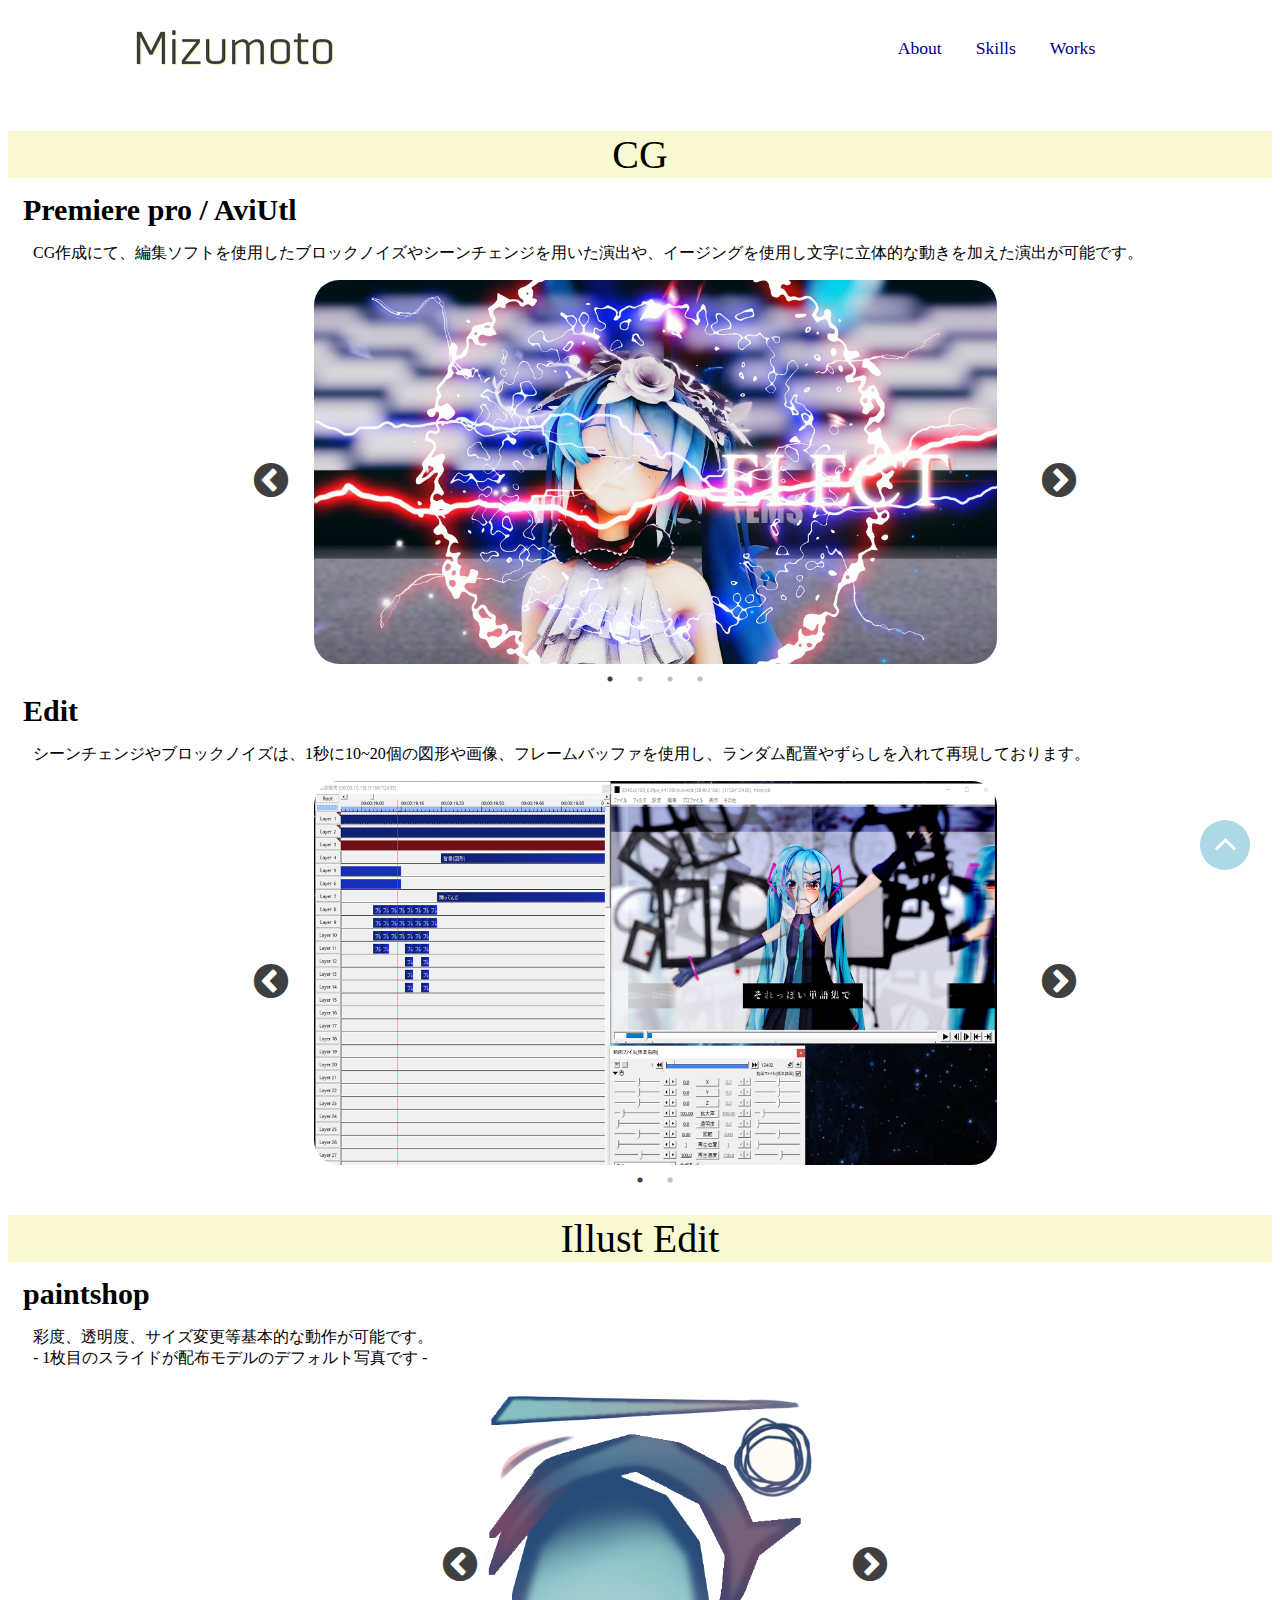
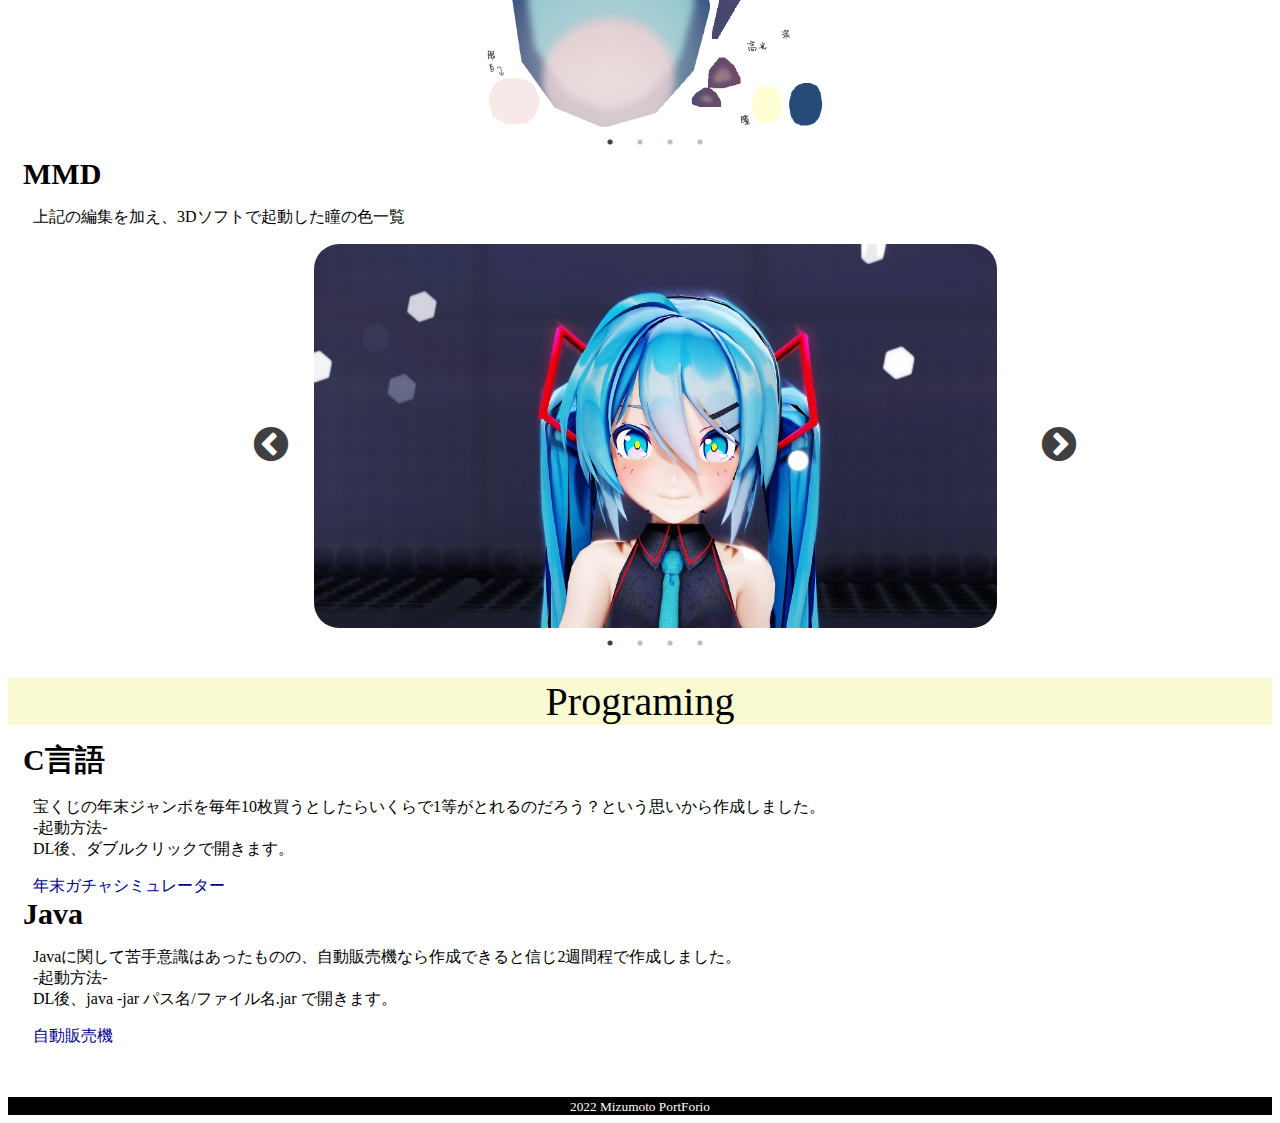
==== portforio-skills.html @ bf4be5e6 "add new file" ====
<!DOCTYPE html>
<html lang="ja">

<head>

	<meta http-equiv="Content-Type" content="text/html; charset =utf-8">
	<meta name="viewport" content="width=device-width,initial-scale=1">
	<meta name="format-detection" content="telephone=no,address=no,email=no" />
	<meta name="Keywords" content="MzY,Mizumoto,Portforio" />

	<link rel="stylesheet" style type="text/css" href="css/slick.css">
	<link rel="stylesheet" style type="text/css" href="css/slick-theme.css">
	<link rel="stylesheet" style type="text/css" href="css/portforio-skills.css?2022416">
	<link rel="stylesheet" style type="text/css" href="css/portforiosmaf.css">

	<script src="https://ajax.googleapis.com/ajax/libs/jquery/2.1.4/jquery.min.js"></script>

	<title>Mizumoto PortForio</title>

</head>

<body>
	<!-- header -->
	<header id="header">
		<div class="headcontainer">
			<div class="siteIcon">
				<h1><a href="portforio.html"><img src="img\mizulogo.png" alt="ロゴ画像"></a></h1>
			</div>
			<div class="nav">
				<nav>
					<ul>
						<li><a href="portforio-about.html">About</a></li>
						<li><a href="portforio-skills.html">Skills</a></li>
						<li><a href="portforio-works.html">Works</a></li>
					</ul>
				</nav>
			</div>
		</div>
	</header>

	<main>
		<!-- skills edit -->
		<section>
			<h2>CG</h2>
			<div class="container">
				<div class="editcontainer">
					<h3>Premiere pro / AviUtl</h3>
					<div class="edittext">
						<p>CG作成にて、編集ソフトを使用したブロックノイズやシーンチェンジを用いた演出や、イージングを使用し文字に立体的な動きを加えた演出が可能です。<br></p>
					</div>
						<div class="slider-box">
								<div><img src="img/skills/elect/elect1.jpg" alt="イラスト1"></div>
								<div><img src="img/skills/elect/elect2.jpg" alt="イラスト2"></div>
								<div><img src="img/skills/elect/elect3.jpg" alt="イラスト3"></div>
								<div><img src="img/skills/selfishp/selfish.jpg" alt="イラスト4"></div>
						</div>

					<h3>Edit</h3>
					<div class="edittext">
						<p>シーンチェンジやブロックノイズは、1秒に10~20個の図形や画像、フレームバッファを使用し、ランダム配置やずらしを入れて再現しております。</p>
					</div>
						<div class="slider-box">
							<div><img src="img/skills/edit/edit1.png" alt="イラスト5"></div>
							<div><img src="img/skills/edit/edit2.png" alt="イラスト6"></div>
						</div>
				</div>
			</div>
		</section>
		<!-- skills paintshop -->
		<section>
			<h2>Illust Edit</h2>
			<div class="container">
				<div class="illustcontainer">
					<h3>paintshop</h3>
					<div class="edittext">
						<p>彩度、透明度、サイズ変更等基本的な動作が可能です。<br>- 1枚目のスライドが配布モデルのデフォルト写真です -</p>
					</div>
					<div class="slider-box2">
						<div><img src="img/skills/paint/origineye.png" alt="イラスト7"></div>
						<div><img src="img/skills/paint/skyblueeye.png" alt="イラスト8"></div>
						<div><img src="img/skills/paint/emeraldeye.png" alt="イラスト9"></div>
						<div><img src="img/skills/paint/redeye.png" alt="イラスト10"></div>
					</div>
					<h3>MMD</h3>
					<div class="edittext">
						<p>上記の編集を加え、3Dソフトで起動した瞳の色一覧<br></p>
					</div>
					<div class="slider-box">
						<div><img src="img/skills/paint/default.jpg" alt="イラスト11"></div>
						<div><img src="img/skills/paint/sky-blue.jpg" alt="イラスト12"></div>
						<div><img src="img/skills/paint/emerald.jpg" alt="イラスト13"></div>
						<div><img src="img/skills/paint/red.jpg" alt="イラスト14"></div>
					</div>
				</div>
			</div>
		</section>
		<!-- programing -->
		<section>
			<h2>Programing</h2>
			<div class="container">
				<div class="itcontainer">
					<h3>C言語</h3>
					<div class="edittext">
						<p>宝くじの年末ジャンボを毎年10枚買うとしたらいくらで1等がとれるのだろう？という思いから作成しました。<br>-起動方法-<br>DL後、ダブルクリックで開きます。</p>
						<a href="c/gatya.exe" alt="年末ガチャシミュレーター">年末ガチャシミュレーター</a>
					</div>
					<h3>Java</h3>
					<div class="edittext">
						<p>Javaに関して苦手意識はあったものの、自動販売機なら作成できると信じ2週間程で作成しました。<br>-起動方法-<br>DL後、java -jar パス名/ファイル名.jar で開きます。</p>
						<a href="java/VendingMachine.jar" alt="自動販売機">自動販売機</a>
					</div>
				</div>
			</div>
		</section>
		<!-- top-button -->
		<div id="pagetop"></div>
	</main>
	<footer>
		<small>
			2022 Mizumoto PortForio
		</small>
	</footer>
	<script>
	$(function () {
		$('.slider-box').slick({
			dots: true
		});
		$('.slider-box2').slick({
			dots: true
		});
	});
		</script>

	<script src="https://code.jquery.com/jquery-3.6.0.min.js"
		integrity="sha256-/xUj+3OJU5yExlq6GSYGSHk7tPXikynS7ogEvDej/m4=" crossorigin="anonymous"></script>
	<script src="javascript/slick.min.js"></script>
	<script src="javascript/smoothscroll.js"></script>
	<script src="javascript/portforio.js" defer></script>
</body>

</html>
---- css/portforio-skills.css ----
@charset "UTF-8";

html {
  font-size: 100%;
  overflow: auto;
}

body {
  background: white;
  /* background: skyblue; */
  overflow: hidden;
  text-align: center;
}

h2 {
  width: 100%;
  font-size: 40px;
  font-weight: normal;
  background: lightgoldenrodyellow;
  margin-bottom: 15px;
  text-align: center;
}

a:link {
  color: darkblue;
  display: inline-block;
  text-decoration: none;
}

a:visited {
  color: purple;
}

a:hover {
  color: darkorange;
}

ul,
ol,
li {
  list-style: none;
}

footer {
  background: black;
  color: white;
}

.container {
  width: 100%;
  max-width: 1336px;
  padding: 0 15px;
  margin: auto;
  text-align: left;
  /* background-color:blueviolet; */
}

/*--ヘッダー--*/
#header {
  height: 90px;
  justify-content: space-between;
}

.headcontainer {
  width: 80%;
  max-width: 1336px;
  /* 最近の画面の大きさに合わせると1366や1024が望ましい */
  padding: 0 15px;
  margin: 0 auto;
}

.siteIcon h1 {
  float: left;
  margin-top: 20px;
  margin-left: 0px;
}

.nav ul {
  margin: 0 auto 0 auto;
  padding: 0 3%;
  float: right;
  max-width: 960px;
}

.nav li {
  display: inline-block;
  position: relative;
  list-style: none;
  margin-right: 10px;
  margin-top: 20px;
  padding: 10px;
  font-size: 1.1rem;
}

/*--CG欄--*/

.editcontainer {
  width: 100%;
  margin: 0 auto 50px auto;
}
.editcontainer h3 {
  font-size: 30px;
  margin: auto;
}

.edittext {
  margin-left: 10px;
  width: 100%;
}

/* ペイントショップ欄 */
.illustcontainer {
  width: 100%;
  margin: 0 auto 50px auto;
}

.illustcontainer h3 {
  font-size: 30px;
  margin: auto;
}

/* プログラミング欄 */
.itcontainer {
  width: 100%;
  margin: 0 auto 50px auto;
}

.itcontainer h3 {
  font-size: 30px;
  margin: auto;
}

/* スライダー slick /////////////////////////////*/
.slider-box {
  margin: auto;
  width: 60%;
}
.slider-box img {
  width: 90%;
  height: 100%;
  margin: auto;
  border-radius: 25px;
}
.slider-box2 {
  margin: auto;
  width: 30%;
}
.slider-box2 img {
  width: 90%;
  height: 100%;
  margin: auto;
  border-radius: 25px;
}

.slick-prev::before,
.slick-next::before {
  color: block !important;
  margin: auto;
  font-family: "slick";
  font-size: 40px;
  line-height: 1;
  opacity: 0.75;
  color: black;
  -webkit-font-smoothing: antialiased;
  z-index: 2px;
}

/*--pagetop-botton--*/
#pagetop {
  position: fixed;
  right: 30px;
  bottom: 30px;
  width: 50px;
  height: 50px;
  border-radius: 50%;
  background-color: lightblue;
  display: flex;
  align-items: center;
  justify-content: center;
  transition: all 0.3s ease;

  border: none;
  cursor: pointer;
  outline: none;
  padding: 0;
  appearance: none;
}

#pagetop:hover {
  transform: scale(1.1);
}

#pagetop::before {
  content: "";
  width: 12px;
  height: 12px;
  margin-bottom: -6px;
  border-top: solid 3px #fff;
  border-right: solid 3px #fff;
  transform: rotate(-45deg);
}
---- css/portforiosmaf.css ----
@charset "UTF-8";
@media screen and (max-width: 768px) {
  h2 {
    max-width: 960px;
    /* margin: 0 auto; */
    margin-bottom:15px;
  }
.headcontainer {
  width:100%;
  margin:auto;
  padding:auto;
}
  /*--ヘッダー--*/
/* marginの値をレスポンシブ設定でautoに変更 */
  .siteIcon h1 {
    float: left;
    margin: 0 auto;

  }
/* marginの値をレスポンシブ設定でautoに変更 */
  .nav ul {
    padding: 0 16%;
    margin: 0 auto;
    float:left;

  }
  .nav li {
    margin-top:0px;
  }
  /*--ヘッダーend--*/

  /*--servicesー--*/
  div.services {
    text-align: center;
  }
  /*--skillsー--*/

  .inner3 {
    max-width: 800px;
    margin: auto auto 60px;
    width: 100%;
  }

  .skills > div {
    font-size: 14px;
    margin: 0 35px;
    flex: 1px 1px;
  }

  /*--about--*/
  .about p {
    text-align: left;
  }

  /* about.html */
  .container {
    width: 100%;
   /* max-width: 1332px; */
    padding: 0 3px;
    margin: 0 auto;
    /* margin: 0 auto; */
  }
/* .aboutcontainer {
  text-align: left;
  width:100%;
  margin: 0 auto;
} */

/* .aboutcontainer p {
  text-align: left;
  margin: 0 10px;
}
.aboutcontainer .table{
  text-align: left;
  margin: 0 0;
  width:100%;
} */

  .table {
   display: flex;
   margin-bottom: 20px;
   font-size: 15px;
  }

  .table dl {
   flex-wrap: left;
   width: 1330px;
  }

  .table dt {
   font-weight: bold;
   float: left;
   width: 50px;
   margin: 0 auto;
   text-align: left;
  }

  .table dd {
   display: flex;
   flex-wrap: left;
  }

  /* works.html */
  .works-work-item h3 {
   margin: auto;
  }

  .works-work-item p {
   margin: 0 0 65px 0;
  }
}
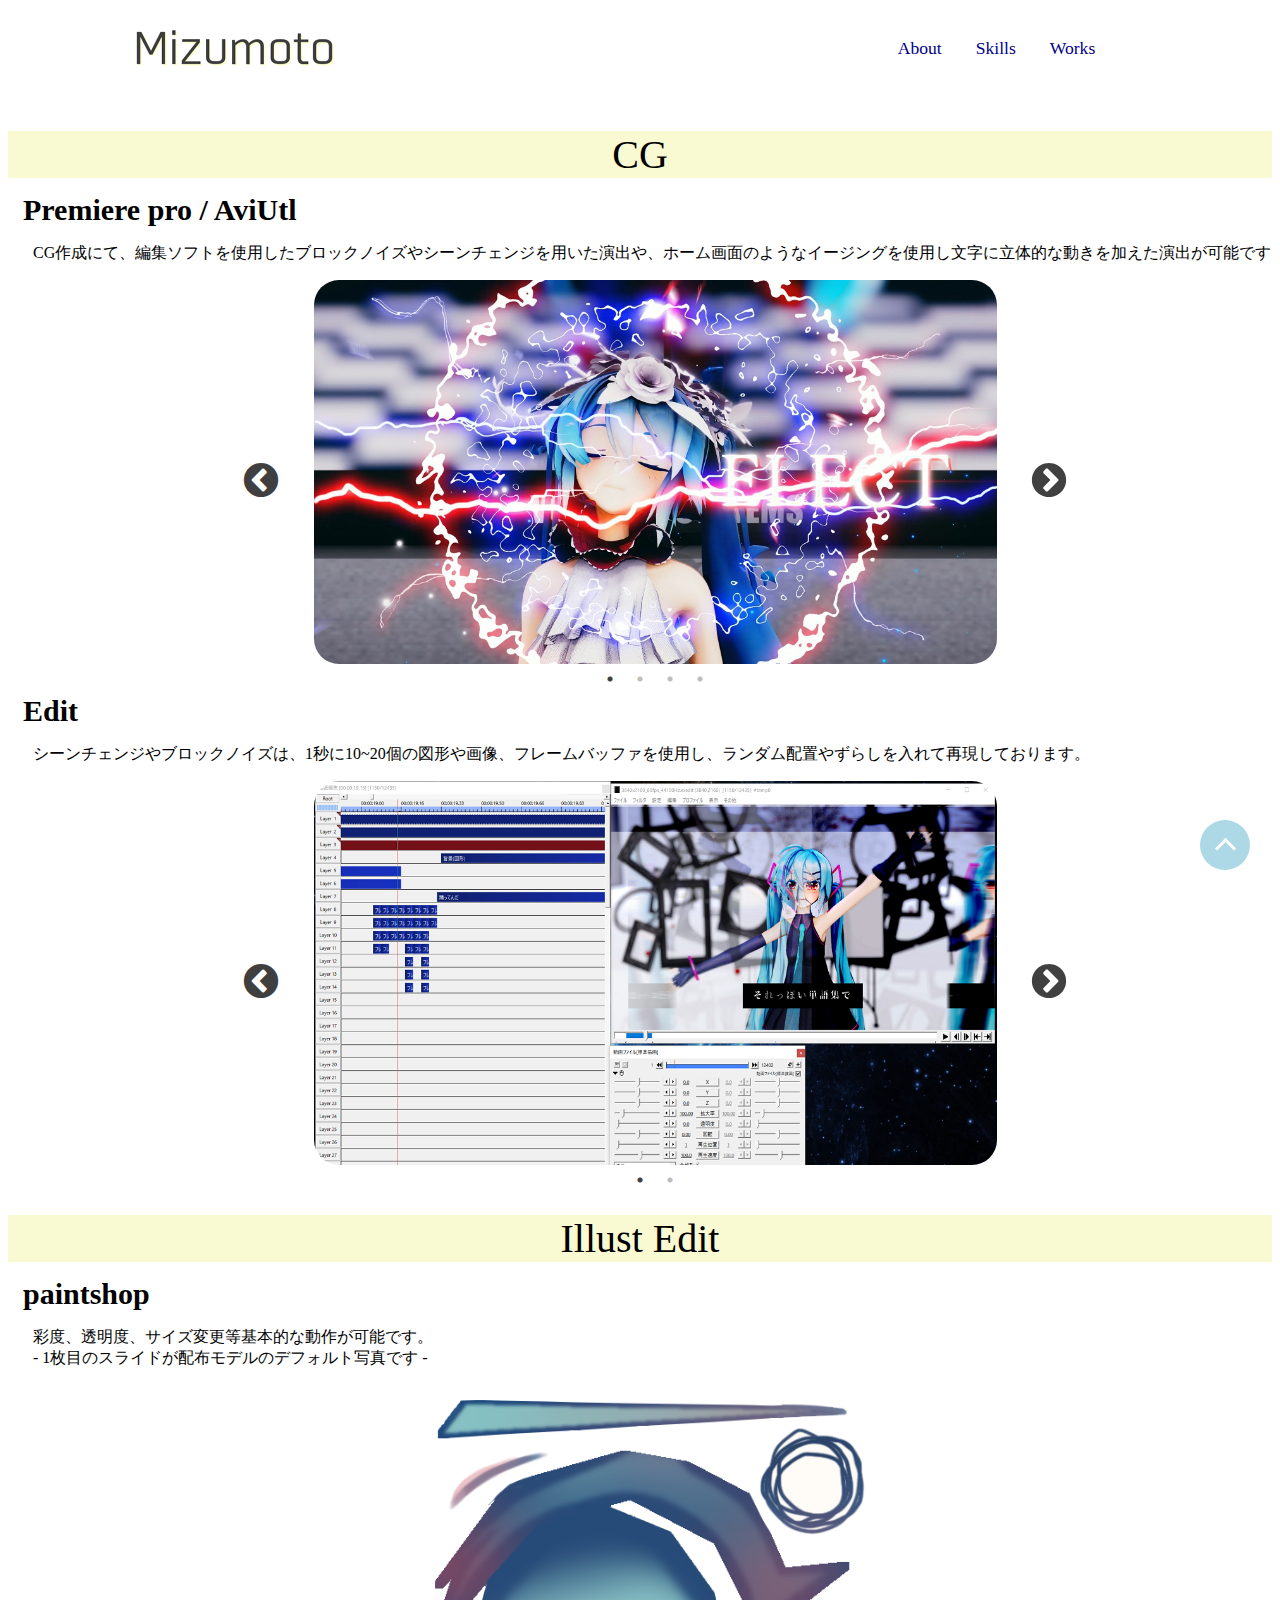
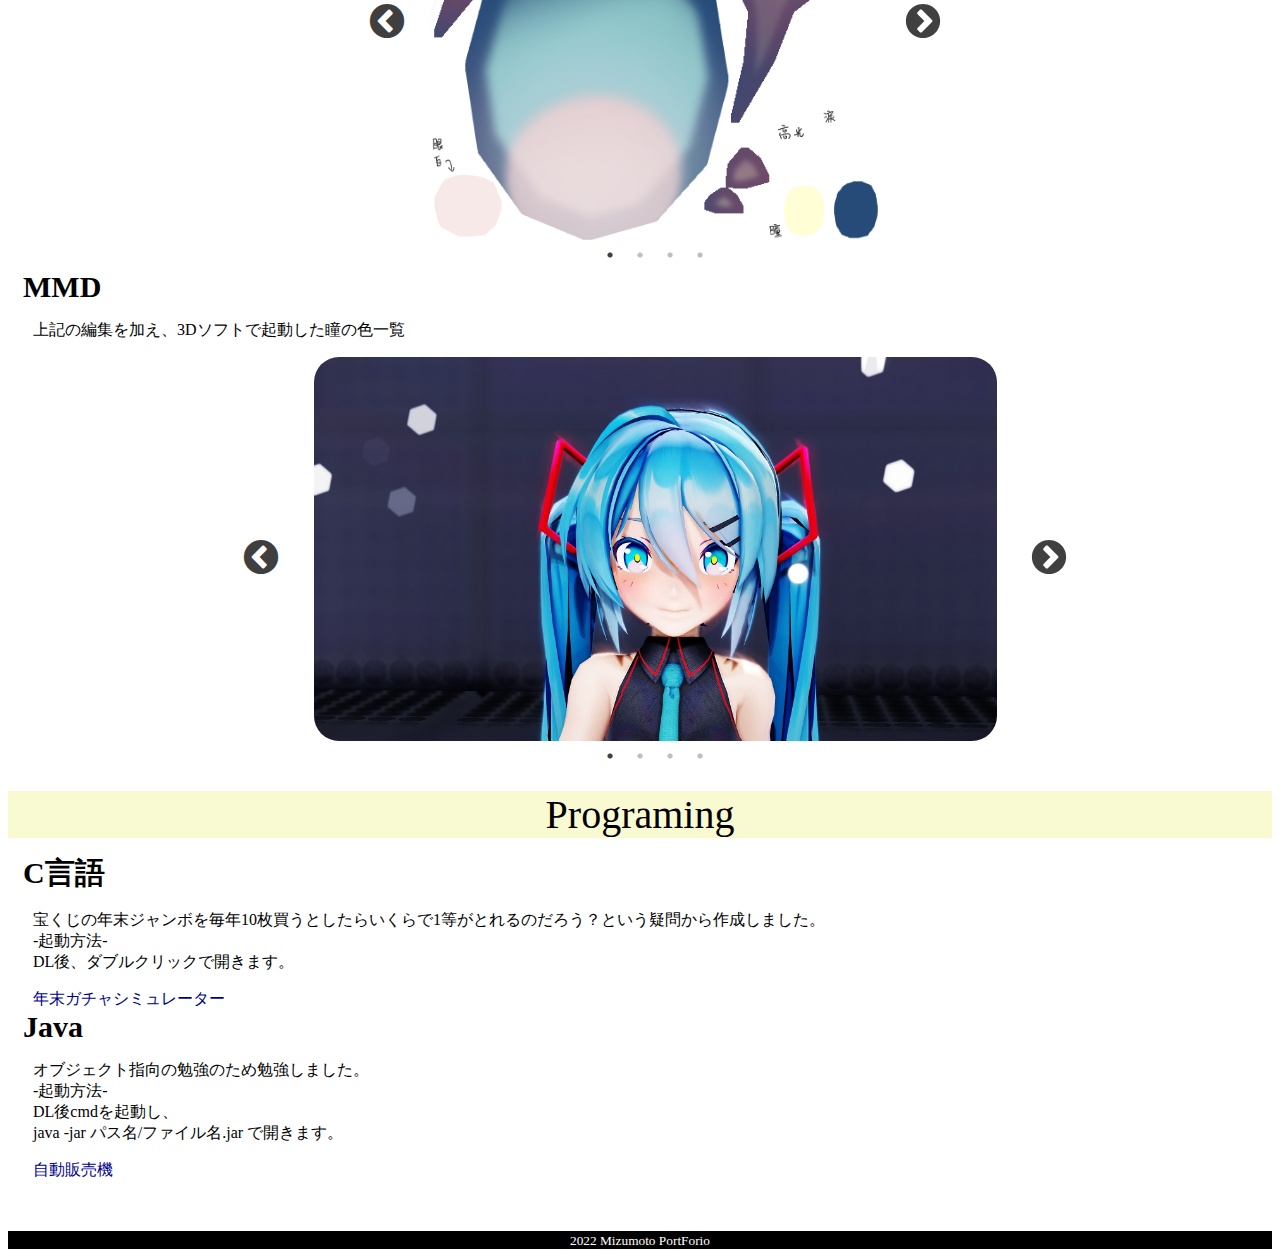
==== commit ee041fdd: "add update file" ====
--- a/portforio-skills.html
+++ b/portforio-skills.html
@@ -46,7 +46,7 @@
 				<div class="editcontainer">
 					<h3>Premiere pro / AviUtl</h3>
 					<div class="edittext">
-						<p>CG作成にて、編集ソフトを使用したブロックノイズやシーンチェンジを用いた演出や、イージングを使用し文字に立体的な動きを加えた演出が可能です。<br></p>
+						<p>CG作成にて、編集ソフトを使用したブロックノイズやシーンチェンジを用いた演出や、ホーム画面のようなイージングを使用し文字に立体的な動きを加えた演出が可能です。<br></p>
 					</div>
 						<div class="slider-box">
 								<div><img src="img/skills/elect/elect1.jpg" alt="イラスト1"></div>
@@ -101,12 +101,12 @@
 				<div class="itcontainer">
 					<h3>C言語</h3>
 					<div class="edittext">
-						<p>宝くじの年末ジャンボを毎年10枚買うとしたらいくらで1等がとれるのだろう？という思いから作成しました。<br>-起動方法-<br>DL後、ダブルクリックで開きます。</p>
+						<p>宝くじの年末ジャンボを毎年10枚買うとしたらいくらで1等がとれるのだろう？という疑問から作成しました。<br>-起動方法-<br>DL後、ダブルクリックで開きます。</p>
 						<a href="c/gatya.exe" alt="年末ガチャシミュレーター">年末ガチャシミュレーター</a>
 					</div>
 					<h3>Java</h3>
 					<div class="edittext">
-						<p>Javaに関して苦手意識はあったものの、自動販売機なら作成できると信じ2週間程で作成しました。<br>-起動方法-<br>DL後、java -jar パス名/ファイル名.jar で開きます。</p>
+						<p>オブジェクト指向の勉強のため勉強しました。<br>-起動方法-<br>DL後cmdを起動し、<br>java -jar パス名/ファイル名.jar で開きます。</p>
 						<a href="java/VendingMachine.jar" alt="自動販売機">自動販売機</a>
 					</div>
 				</div>
--- a/css/portforio-skills.css
+++ b/css/portforio-skills.css
@@ -154,17 +154,16 @@
 
 .slick-prev::before,
 .slick-next::before {
-  color: block !important;
-  margin: auto;
+  /* color: block !important; */
+  margin: 0 auto 0 -10px;
   font-family: "slick";
   font-size: 40px;
   line-height: 1;
   opacity: 0.75;
   color: black;
   -webkit-font-smoothing: antialiased;
-  z-index: 2px;
-}
-
+  /* z-index: 2px; */
+}
 /*--pagetop-botton--*/
 #pagetop {
   position: fixed;
--- a/css/portforiosmaf.css
+++ b/css/portforiosmaf.css
@@ -109,3 +109,16 @@
    margin: 0 0 65px 0;
   }
 }
+
+/* skills.html */
+.slider-box2 {
+  margin: auto;
+  width: 40%;
+}
+
+.slider-box2 img {
+  width: 90%;
+  height: 100%;
+  margin: auto;
+  border-radius: 25px;
+}
